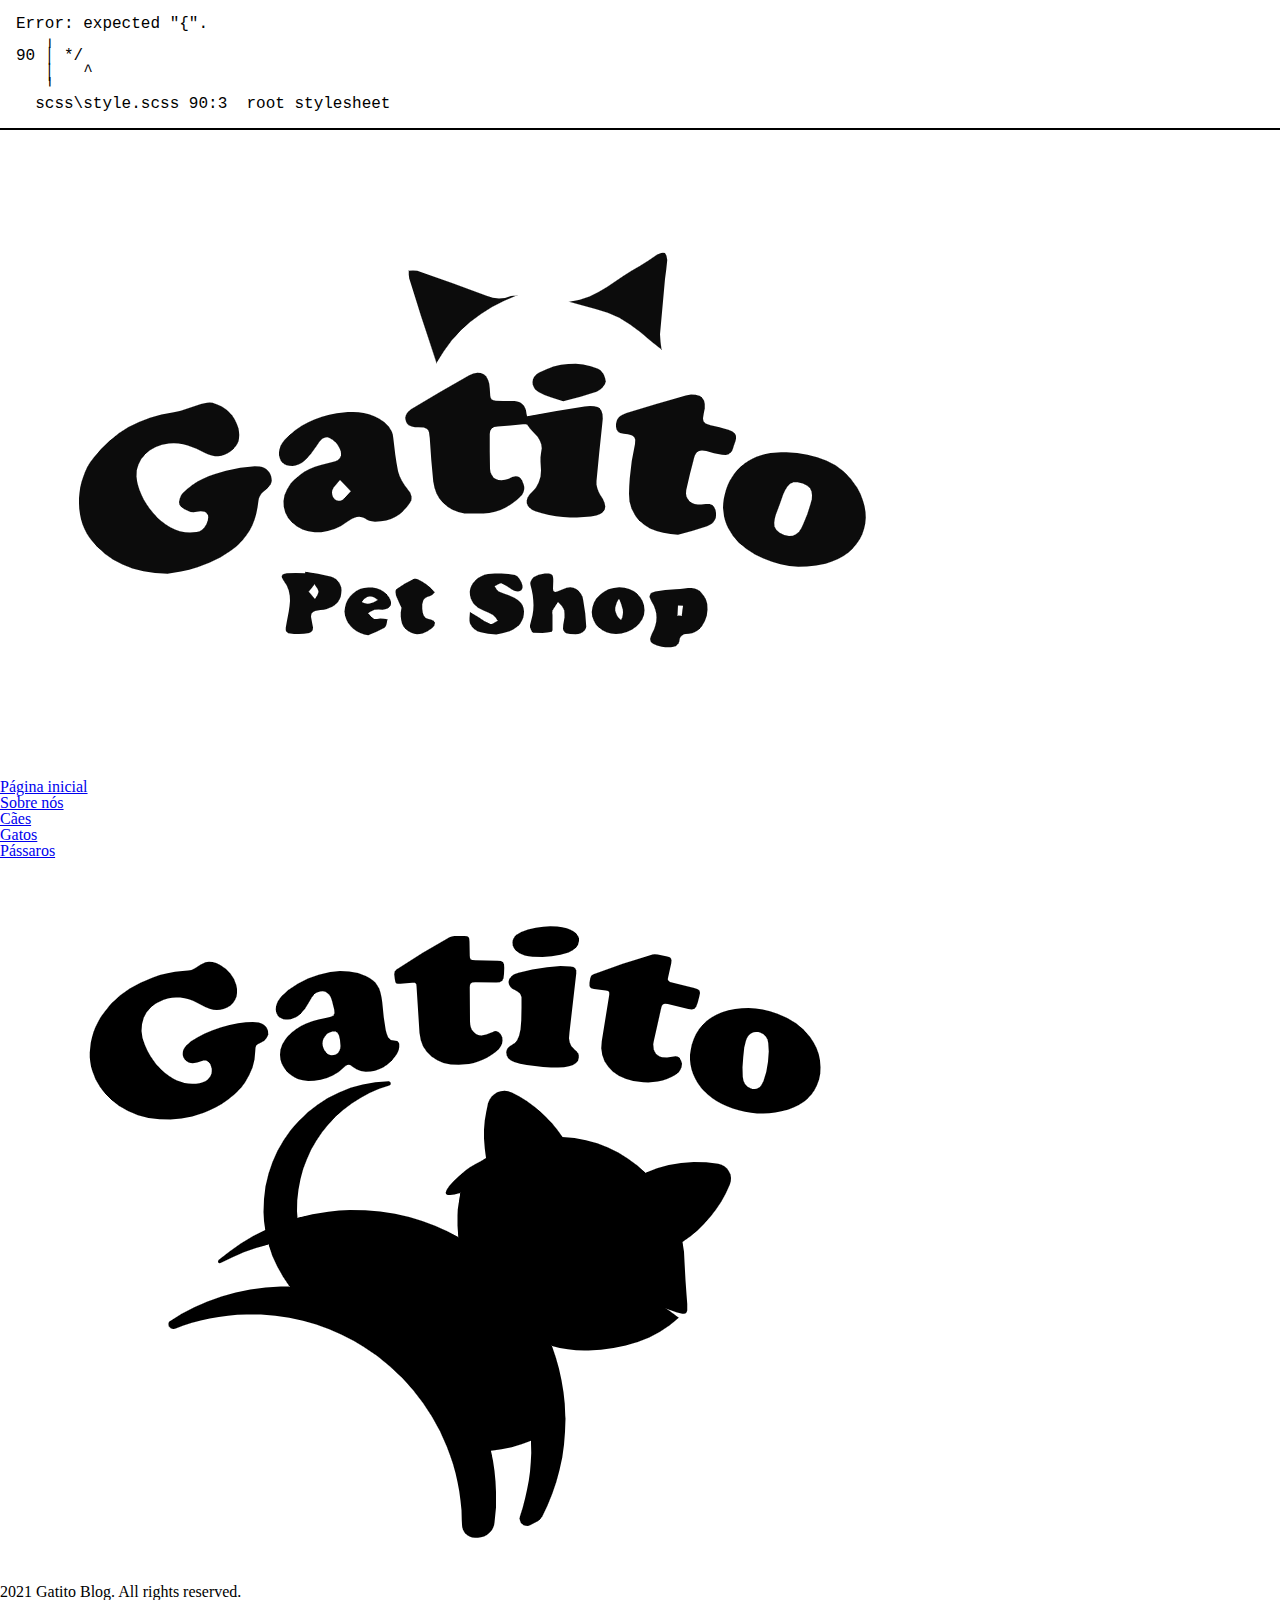
==== index.html @ 5591d790 "first commit" ====
<!DOCTYPE html>
<html lang="pt-br">
<head>
    <meta charset="UTF-8">
    <meta http-equiv="X-UA-Compatible" content="IE=edge">
    <meta name="viewport" content="width=device-width, initial-scale=1.0">
    <title>Gatito Petshop</title>
    <link rel="stylesheet" href="css/reset.css">
    <link rel="stylesheet" href="css/style.css">
</head>
<body>
    <header class="header">
        <figure class="header__logo">
            <img src="assets/img/logo.png" alt="Logo" class="header__img">
        </figure>
        <nav class="header__menu menu">
            <ul class="menu__list">
                <li class="menu__links"><a href="index.html" class="menu__link">Página inicial</a></li>
                <li class="menu__links"><a href="index.html" class="menu__link">Sobre nós</a></li>
                <li class="menu__links"><a href="index.html" class="menu__link">Cães</a></li>
                <li class="menu__links"><a href="index.html" class="menu__link">Gatos</a></li>
                <li class="menu__links"><a href="index.html" class="menu__link">Pássaros</a></li>
            </ul>
        </nav>
    </header>

    <footer class="footer">
        <img src="assets/img/footer-logo.png" alt="Footer logo" class="footer__logo">
        <p class="footer__txt">2021 Gatito Blog. All rights reserved.</p>
    </footer>
</body>
</html>
---- css/style.css ----
/* Error: expected "{".
 *    ,
 * 90 | *∕
 *    |   ^
 *    '
 *   scss\style.scss 90:3  root stylesheet */

body::before {
  font-family: "Source Code Pro", "SF Mono", Monaco, Inconsolata, "Fira Mono",
      "Droid Sans Mono", monospace, monospace;
  white-space: pre;
  display: block;
  padding: 1em;
  margin-bottom: 1em;
  border-bottom: 2px solid black;
  content: 'Error: expected "{".\a    \2577 \a 90 \2502  */\a    \2502    ^\a    \2575 \a   scss\\style.scss 90:3  root stylesheet';
}
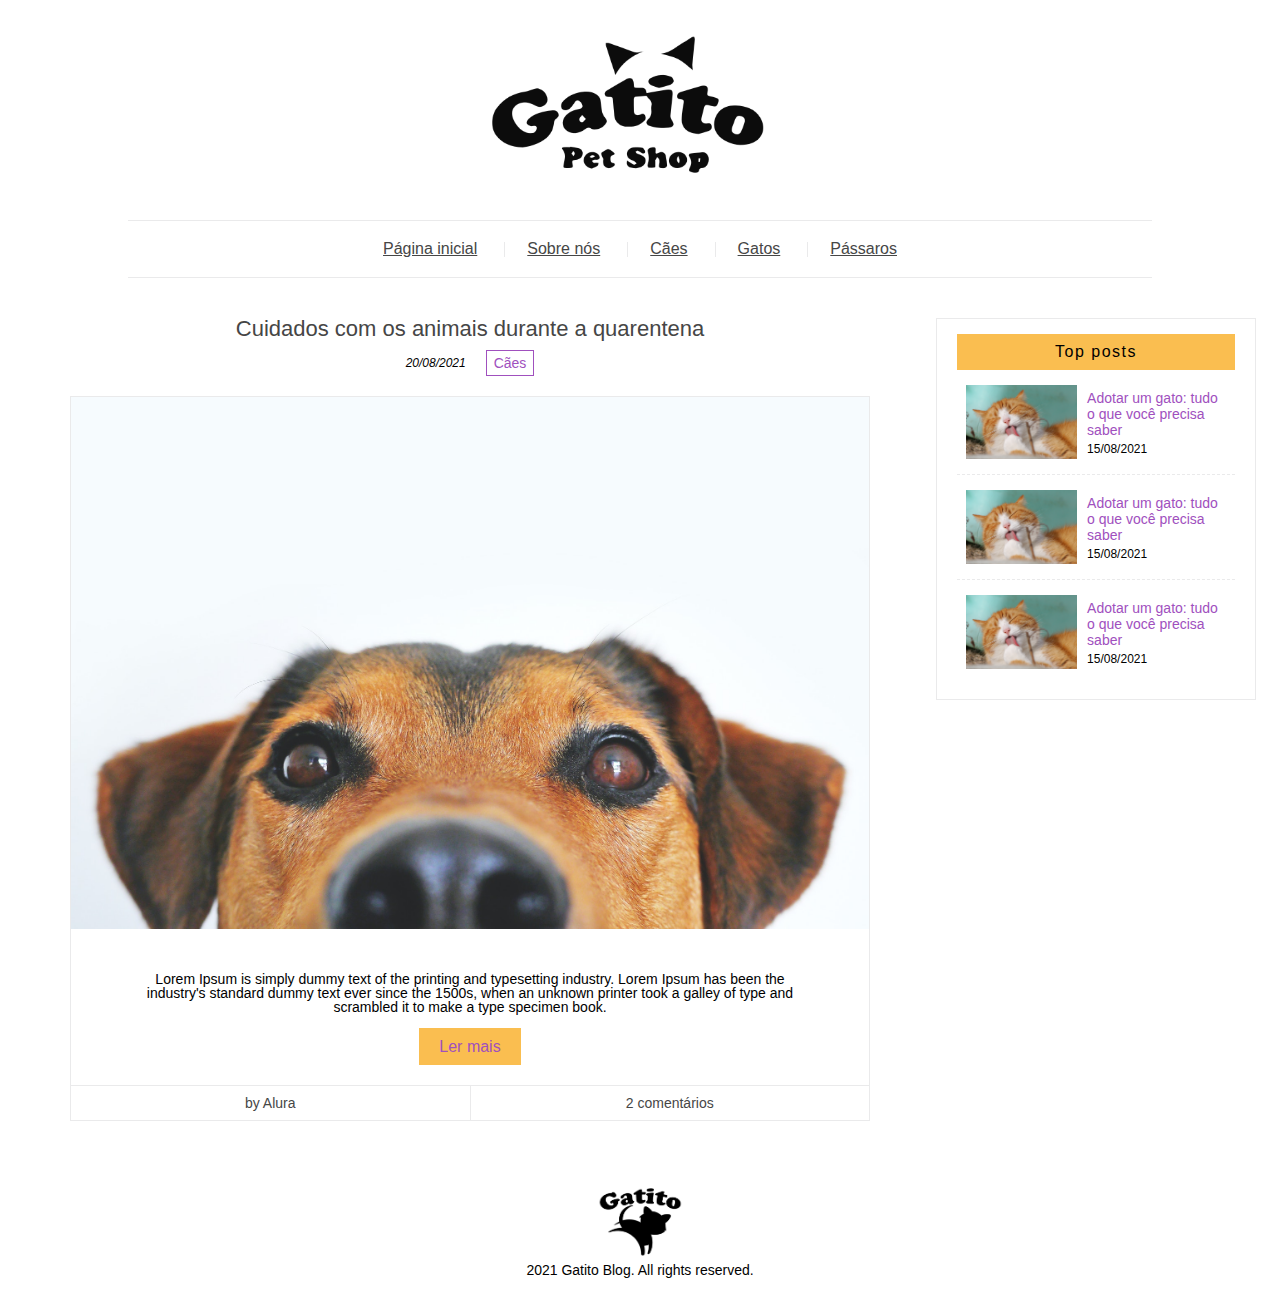
==== commit 3c6f6a3b: "aula5" ====
--- a/index.html
+++ b/index.html
@@ -1,5 +1,6 @@
 <!DOCTYPE html>
 <html lang="pt-br">
+
 <head>
     <meta charset="UTF-8">
     <meta http-equiv="X-UA-Compatible" content="IE=edge">
@@ -8,6 +9,7 @@
     <link rel="stylesheet" href="css/reset.css">
     <link rel="stylesheet" href="css/style.css">
 </head>
+
 <body>
     <header class="header">
         <figure class="header__logo">
@@ -16,7 +18,7 @@
         <nav class="header__menu menu">
             <ul class="menu__list">
                 <li class="menu__links"><a href="index.html" class="menu__link">Página inicial</a></li>
-                <li class="menu__links"><a href="index.html" class="menu__link">Sobre nós</a></li>
+                <li class="menu__links"><a href="about.html" class="menu__link">Sobre nós</a></li>
                 <li class="menu__links"><a href="index.html" class="menu__link">Cães</a></li>
                 <li class="menu__links"><a href="index.html" class="menu__link">Gatos</a></li>
                 <li class="menu__links"><a href="index.html" class="menu__link">Pássaros</a></li>
@@ -24,9 +26,63 @@
         </nav>
     </header>
 
+    <main class="main">
+        <div class="main__content">
+            <article class="main__post">
+                <a href="#" class="main__title">Cuidados com os animais durante a quarentena</a>
+                <div class="main__subtitle">
+                    <p class="main__date">20/08/2021</p>
+                    <span class="main__tag">Cães</span>
+                </div>
+                <div class="main__details">
+                    <img src="assets/img/dog.jpg" alt="Cachorro" class="main__img">
+                    <p class="main__description">Lorem Ipsum is simply dummy text of the printing and typesetting industry. Lorem Ipsum has been the industry's standard dummy text ever since the 1500s, when an unknown printer took a galley of type and scrambled it to make a type specimen book.</p>
+                    <a href="#" class="main__btn">Ler mais</a>
+                    <div class="main__info">
+                        <div class="main__author">
+                            <p class="main__p">by Alura</p>
+                        </div>
+                        <div class="main__comments">
+                            <a href="#" class="main__a">2 comentários</a>
+                        </div>
+                    </div>
+                </div>
+            </article>
+        </div>
+        <div class="main__sidebar sidebar">
+            <aside class="sidebar__top">
+                <p class="sidebar__title">Top posts</p>
+                <ul class="sidebar_posts">
+                    <li class="sidebar__list">
+                        <img src="assets/img/cat.jpg" alt="Gato" class="sidebar__img">
+                        <div class="sidebar__details">
+                            <a href="article.html" class="sidebar__post-title">Adotar um gato: tudo o que você precisa saber</a>
+                            <p class="sidebar__post-date">15/08/2021</p>
+                        </div>
+                    </li>
+                    <li class="sidebar__list">
+                        <img src="assets/img/cat.jpg" alt="Gato" class="sidebar__img">
+                        <div class="sidebar__details">
+                            <a href="article.html" class="sidebar__post-title">Adotar um gato: tudo o que você precisa saber</a>
+                            <p class="sidebar__post-date">15/08/2021</p>
+                        </div>
+                    </li>
+                    <li class="sidebar__list">
+                        <img src="assets/img/cat.jpg" alt="Gato" class="sidebar__img">
+                        <div class="sidebar__details">
+                            <a href="article.html" class="sidebar__post-title">Adotar um gato: tudo o que você precisa saber</a>
+                            <p class="sidebar__post-date">15/08/2021</p>
+                        </div>
+                    </li>
+                </ul>
+            </aside>
+        </div>
+    </main>
+
     <footer class="footer">
         <img src="assets/img/footer-logo.png" alt="Footer logo" class="footer__logo">
         <p class="footer__txt">2021 Gatito Blog. All rights reserved.</p>
     </footer>
 </body>
+
 </html>--- a/css/style.css
+++ b/css/style.css
@@ -1,17 +1,584 @@
-/* Error: expected "{".
- *    ,
- * 90 | *∕
- *    |   ^
- *    '
- *   scss\style.scss 90:3  root stylesheet */
-
-body::before {
-  font-family: "Source Code Pro", "SF Mono", Monaco, Inconsolata, "Fira Mono",
-      "Droid Sans Mono", monospace, monospace;
-  white-space: pre;
-  display: block;
-  padding: 1em;
-  margin-bottom: 1em;
-  border-bottom: 2px solid black;
-  content: 'Error: expected "{".\a    \2577 \a 90 \2502  */\a    \2502    ^\a    \2575 \a   scss\\style.scss 90:3  root stylesheet';
-}
+@charset "UTF-8";
+/* declarando variáveis do sass
+exemplo de criação: $<nome-da-variavel>: cor; */
+.main .sidebar__post-title, .article .breadcrumb__link {
+  text-decoration: none;
+}
+
+.main .sidebar__post-title:hover, .article .breadcrumb__link:hover {
+  text-decoration: underline;
+}
+
+.header {
+  font-family: Arial, Helvetica, sans-serif;
+}
+.header__logo {
+  text-align: center;
+}
+.header__img {
+  max-width: 350px;
+}
+.header .menu__list {
+  display: flex;
+  justify-content: center;
+  border-top: 1px solid #eaeaeb;
+  border-bottom: 1px solid #eaeaeb;
+  margin-left: auto;
+  margin-right: auto;
+}
+@media (max-width: 767.98px) {
+  .header .menu__list {
+    width: 90%;
+    padding: 15px 0;
+    flex-wrap: wrap;
+  }
+}
+@media (min-width: 768px) and (max-width: 1199.98px) {
+  .header .menu__list {
+    width: 80%;
+    padding: 20px 0;
+  }
+}
+@media (min-width: 1200px) {
+  .header .menu__list {
+    width: 80%;
+    padding: 20px 0;
+  }
+}
+.header .menu__links {
+  position: relative;
+  /* :not(:last-child) tira o tracinho do último item do menu :) */
+}
+@media (max-width: 767.98px) {
+  .header .menu__links {
+    padding: 5px 0;
+  }
+}
+.header .menu__links:not(:last-child)::after {
+  content: "";
+  position: absolute;
+  top: 0;
+  bottom: 0;
+  right: -3px;
+  margin: auto;
+  height: 15px;
+  width: 1px;
+  background-color: #eaeaeb;
+}
+.header .menu__link {
+  padding: 0 25px;
+  color: #464646;
+}
+.header .menu__link:hover {
+  color: #a050be;
+}
+
+/* Este trecho de estilo se refere 
+ao rodapé do nosso blog*/
+.footer {
+  text-align: center;
+  padding: 20px 0;
+  font-family: Arial, Helvetica, sans-serif;
+  position: relative;
+  bottom: 0;
+  left: 50%;
+  transform: translateX(-50%);
+}
+.footer__logo {
+  max-width: 100px;
+}
+.footer__txt {
+  margin: auto;
+  font-size: 0.875rem;
+}
+
+.about {
+  width: 80%;
+  margin: 0 auto 40px;
+  font-family: Arial, Helvetica, sans-serif;
+}
+.about__title {
+  background-color: #eaeaeb;
+  text-align: center;
+  padding: 20px;
+}
+.about__h1 {
+  font-size: 22px;
+  color: #464646;
+  letter-spacing: 1px;
+  margin-top: 5px;
+  margin-bottom: 10px;
+  margin-left: 0;
+  margin-right: 0;
+}
+.about .breadcrumb {
+  display: flex;
+  justify-content: center;
+  align-items: center;
+}
+.about .breadcrumb__link {
+  font-size: 12px;
+  text-decoration: none;
+  color: #464646;
+}
+.about .breadcrumb__link:hover {
+  text-decoration: underline;
+  color: #a050be;
+}
+.about .breadcrumb__img {
+  width: 10px;
+  margin: 8px;
+}
+.about__img {
+  width: 100%;
+  margin-bottom: 20px;
+}
+.about__intro {
+  font-weight: 100;
+  color: #464646;
+  width: 70%;
+  margin: 30px auto;
+  text-align: center;
+  font-size: 16px;
+}
+.about__split {
+  display: flex;
+  justify-content: center;
+  flex-wrap: wrap;
+  align-items: center;
+}
+.about__img-description {
+  width: 45%;
+}
+.about__txt {
+  width: calc(100% - 45%);
+}
+.about__p {
+  font-size: 14px;
+  padding: 10px 20px;
+  color: #464646;
+}
+
+.article {
+  width: 80%;
+  margin: 0 auto 40px;
+  font-family: Arial, Helvetica, sans-serif;
+}
+.article__title {
+  background-color: #eaeaeb;
+  text-align: center;
+  padding: 20px;
+}
+.article__h1 {
+  font-size: 22px;
+  color: #464646;
+  letter-spacing: 1px;
+  margin-top: 5px;
+  margin-bottom: 10px;
+  margin-left: 0;
+  margin-right: 0;
+}
+.article .breadcrumb {
+  display: flex;
+  justify-content: center;
+  align-items: center;
+}
+.article .breadcrumb__link {
+  font-size: 12px;
+  color: #464646;
+}
+.article .breadcrumb__link:hover {
+  color: #a050be;
+}
+.article .breadcrumb__img {
+  width: 10px;
+  margin: 8px;
+}
+.article__img {
+  margin-bottom: 20px;
+  width: 100%;
+}
+.article__details {
+  display: flex;
+  justify-content: center;
+  align-items: center;
+}
+.article__date {
+  margin: 0 10px;
+  font-size: 12px;
+  font-style: italic;
+}
+.article__tag {
+  font-size: 14px;
+  padding: 5px 7px;
+  color: #a050be;
+  border: 1px solid #a050be;
+  margin: 0 10px;
+}
+.article__content {
+  font-weight: 100;
+  font-size: 14px;
+  color: #464646;
+  padding: 10px 20px;
+}
+
+.collection {
+  display: flex;
+  flex-wrap: wrap;
+  justify-content: center;
+  align-items: center;
+  width: 80%;
+  margin-left: auto;
+  margin-right: auto;
+  font-family: Arial;
+}
+@media (max-width: 767.98px) {
+  .collection {
+    width: 90%;
+  }
+}
+.collection__post {
+  display: flex;
+  flex-wrap: wrap;
+  justify-content: center;
+  align-items: center;
+  width: 100%;
+}
+@media (max-width: 767.98px) {
+  .collection__post {
+    width: 100%;
+  }
+}
+.collection__post.half {
+  width: 50%;
+}
+@media (max-width: 767.98px) {
+  .collection__post.half {
+    width: 100%;
+  }
+}
+.collection__figure {
+  width: 50%;
+}
+.collection__img {
+  width: 100%;
+}
+.collection__about {
+  display: flex;
+  flex-wrap: wrap;
+  justify-content: center;
+  align-items: center;
+  width: 50%;
+  text-align: center;
+}
+.collection__title {
+  color: #464646;
+  text-decoration: unset;
+  letter-spacing: 1px;
+  width: 100%;
+  margin: 10px 0;
+  font-size: 1.375rem;
+}
+@media (max-width: 767.98px) {
+  .collection__title {
+    font-size: 1rem;
+  }
+}
+.collection__title.half {
+  font-size: 1.125rem;
+}
+@media (max-width: 767.98px) {
+  .collection__title.half {
+    font-size: 1rem;
+  }
+}
+.collection__title:hover {
+  color: #a050be;
+  text-decoration: underline;
+}
+.collection__date {
+  font-size: 0.75rem;
+  font-style: italic;
+  width: 20%;
+}
+@media (max-width: 767.98px) {
+  .collection__date {
+    font-size: 0.625rem;
+  }
+}
+@media (min-width: 768px) and (max-width: 1199.98px) {
+  .collection__date {
+    width: 30%;
+  }
+}
+.collection__tag {
+  font-size: 0.875rem;
+  width: 50px;
+  padding: 5px 7px;
+  color: #a050be;
+  border: 1px solid #a050be;
+}
+@media (max-width: 767.98px) {
+  .collection__tag {
+    width: 30px;
+    font-size: 0.75rem;
+  }
+}
+@media (min-width: 768px) and (max-width: 1199.98px) {
+  .collection__tag {
+    width: 35px;
+    font-size: 0.75rem;
+  }
+}
+.collection__breadcrumb {
+  background-color: #eaeaeb;
+  text-align: center;
+  padding: 30px;
+  width: 100%;
+  display: flex;
+  justify-content: center;
+  align-items: center;
+}
+.collection .breadcrumb__link {
+  font-size: 1.125rem;
+  text-decoration: unset;
+  color: #464646;
+  letter-spacing: 1px;
+}
+.collection .breadcrumb__link:hover {
+  color: #a050be;
+  text-decoration: underline;
+}
+.collection .breadcrumb__img {
+  width: 14px;
+  margin: 10px;
+}
+
+.contact {
+  display: flex;
+  justify-content: center;
+  align-items: center;
+  flex-wrap: wrap;
+  margin-left: auto;
+  margin-right: auto;
+  width: 90%;
+}
+.contact__figure {
+  width: 50%;
+}
+.contact__img {
+  width: 100%;
+}
+.contact__info {
+  width: 40%;
+  text-align: center;
+  font-family: Arial, Helvetica, sans-serif;
+}
+.contact__p-1 {
+  font-size: 2.5rem;
+  padding-top: 5px;
+}
+.contact__p-2 {
+  font-size: 1.25rem;
+  padding-top: 10px;
+}
+.contact__p-3 {
+  font-size: 0.8333333333rem;
+  padding-top: 15px;
+}
+.contact__p-4 {
+  font-size: 0.625rem;
+  padding-top: 20px;
+}
+
+.main__tag, .main__date, .collection__date, .collection__tag {
+  margin-top: 0;
+}
+
+.main__subtitle {
+  margin-top: 10px;
+}
+
+.contact {
+  margin-top: 20px;
+}
+
+.main__tag, .main__date, .collection__date, .collection__tag {
+  margin-bottom: 0;
+}
+
+.main__subtitle {
+  margin-bottom: 20px;
+}
+
+.main__tag, .main__date, .collection__date, .collection__tag {
+  margin-left: 10px;
+}
+
+.main__tag, .main__date, .collection__date, .collection__tag {
+  margin-right: 10px;
+}
+
+.main {
+  display: flex;
+  justify-content: center;
+  flex-wrap: wrap;
+  font-family: Arial, Helvetica, sans-serif;
+}
+.main__content {
+  width: 70%;
+  padding: 40px 8px;
+}
+@media (max-width: 767.98px) {
+  .main__content {
+    width: 100%;
+  }
+}
+.main__post {
+  text-align: center;
+  max-width: 800px;
+  margin-left: auto;
+  margin-right: auto;
+}
+.main__title {
+  text-decoration: none;
+  font-size: 1.375rem;
+  color: #464646;
+  letter-spacing: 1.5;
+}
+.main__title:hover {
+  color: #a050be;
+}
+.main__subtitle {
+  display: flex;
+  justify-content: center;
+  align-items: center;
+}
+.main__date {
+  font-size: 12px;
+  font-style: italic;
+}
+.main__tag {
+  font-size: 14px;
+  padding: 5px 7px;
+  color: #a050be;
+  border: 1px solid #a050be;
+}
+.main__details {
+  border: 1px solid #eaeaeb;
+}
+.main__img {
+  width: 100%;
+}
+.main__description {
+  padding: 40px 0 25px;
+  max-width: 650px;
+  margin-left: auto;
+  margin-right: auto;
+  font-size: 14px;
+}
+.main__btn {
+  text-decoration: none;
+  font-size: 16px;
+  letter-spacing: 1.5;
+  color: #a050be;
+  background-color: #fabe50;
+  padding: 10px 20px;
+  transition: 0.3s;
+}
+.main__btn:hover {
+  color: #fabe50;
+  background-color: #a050be;
+}
+.main__info {
+  display: flex;
+  justify-content: space-between;
+  align-items: center;
+  border-top: 1px solid #eaeaeb;
+  margin-top: 30px;
+}
+.main__author {
+  width: 50%;
+  border-right: 1px solid #eaeaeb;
+}
+.main__p {
+  font-size: 14px;
+  color: #464646;
+  margin-top: 10px;
+  margin-bottom: 10px;
+}
+.main__comments {
+  width: 50%;
+}
+.main__a {
+  text-decoration: none;
+  font-size: 14px;
+  color: #464646;
+  margin-top: 10px;
+  margin-bottom: 10px;
+}
+.main__a:hover {
+  color: #a050be;
+}
+.main__sidebar {
+  width: 25%;
+  padding: 40px 10px;
+}
+.main .sidebar__top {
+  border: 1px solid #eaeaeb;
+  padding: 15px 20px;
+}
+.main .sidebar__title {
+  background-color: #fabe50;
+  text-align: center;
+  padding: 10px 20px;
+  margin: 0;
+  letter-spacing: 1.5px;
+}
+.main .sidebar__posts {
+  margin: 0;
+  padding: 0;
+  list-style: none;
+}
+.main .sidebar__list {
+  display: flex;
+  justify-content: center;
+  flex-wrap: wrap;
+  align-items: center;
+  padding: 15px 0;
+}
+.main .sidebar__list:not(:last-child) {
+  border-bottom: 1px dashed #eaeaeb;
+}
+.main .sidebar__img {
+  width: 40%;
+}
+.main .sidebar__details {
+  width: 50%;
+  padding-left: 10px;
+}
+.main .sidebar__post-title {
+  font-size: 14px;
+  color: #a050be;
+}
+.main .sidebar__post-date {
+  font-size: 12px;
+  margin: 5px 0 0 0;
+}
+
+/* Aula 01:
+
+ - O que é Sass e porque usá-lo;
+Sass é um pré-processador CSS, que permite adicionar funções que não são possíveis no CSS puro. As principais vantagens de usar o Sass são a facilidade na escrita e sintaxe, e a possibilidade de adicionar funções, mixins, nestings, seletores e herança.
+
+ - Como instalar o Sass no seu projeto;
+Para instalar o Sass é necessário possuir o node na sua máquina, e também um editor de código. Depois, basta digitar o comando "npm install -g sass”.
+
+ - Como criar e usar variáveis no Sass;
+Para criarmos variáveis usamos o símbolo $, junto dele o nome da variável, e depois dos dois pontos o valor que queremos. E para usá-las simplesmente chamamos o seu nome. Por exemplo: $branco: #fff; para criar e, para usá-la, chamaremos ela dentro da propriedade css, como por exemplo: color: $branco;
+
+ - Como comentar o código no Sass;
+Como em outras linguagens de programação, também é possível fazer comentários no Sass. Existem dois tipos: com duas barras (//) ou entre barras e asteriscos, a diferença entre eles é que no primeiro caso o comentário é por linha, ou seja, caso o enter seja pressionado, o comentário não será continuado, já o segundo permite comentário em múltiplas linhas. 
+*/
+
+/*# sourceMappingURL=style.css.map */
